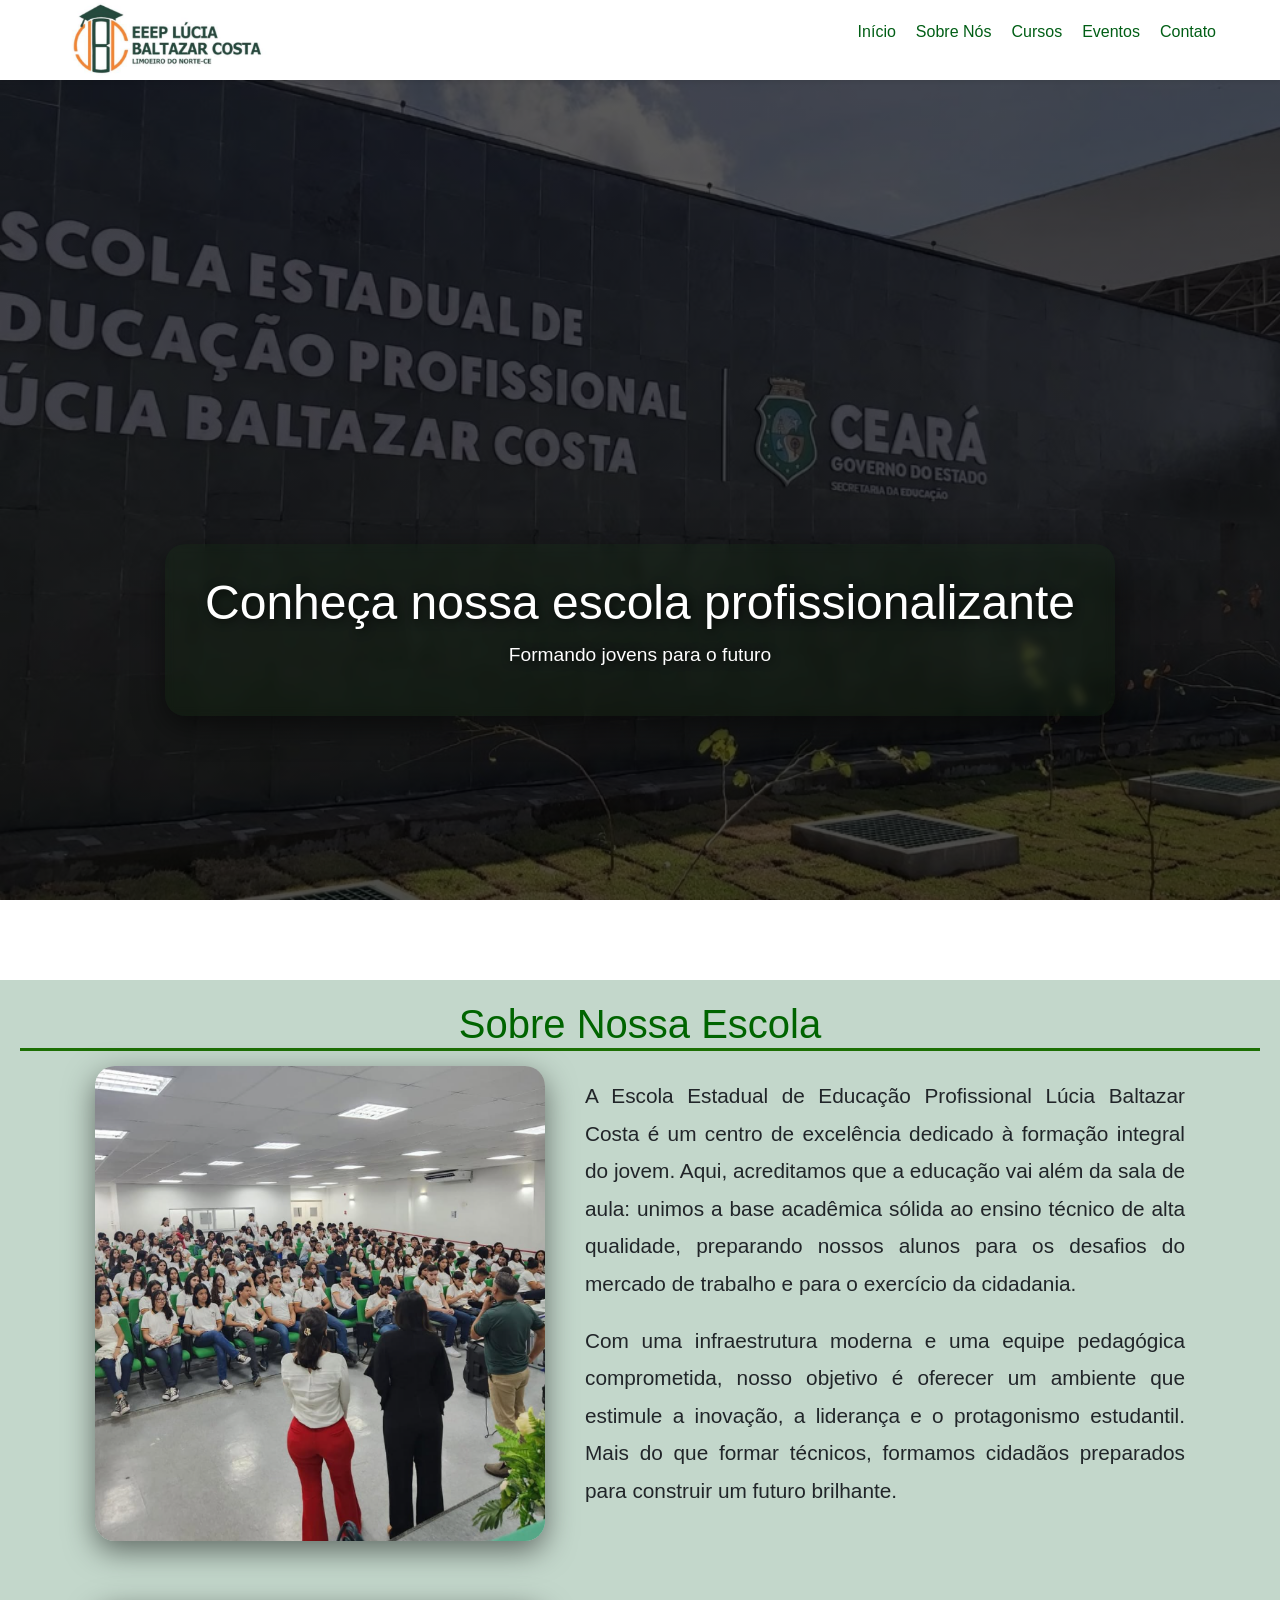
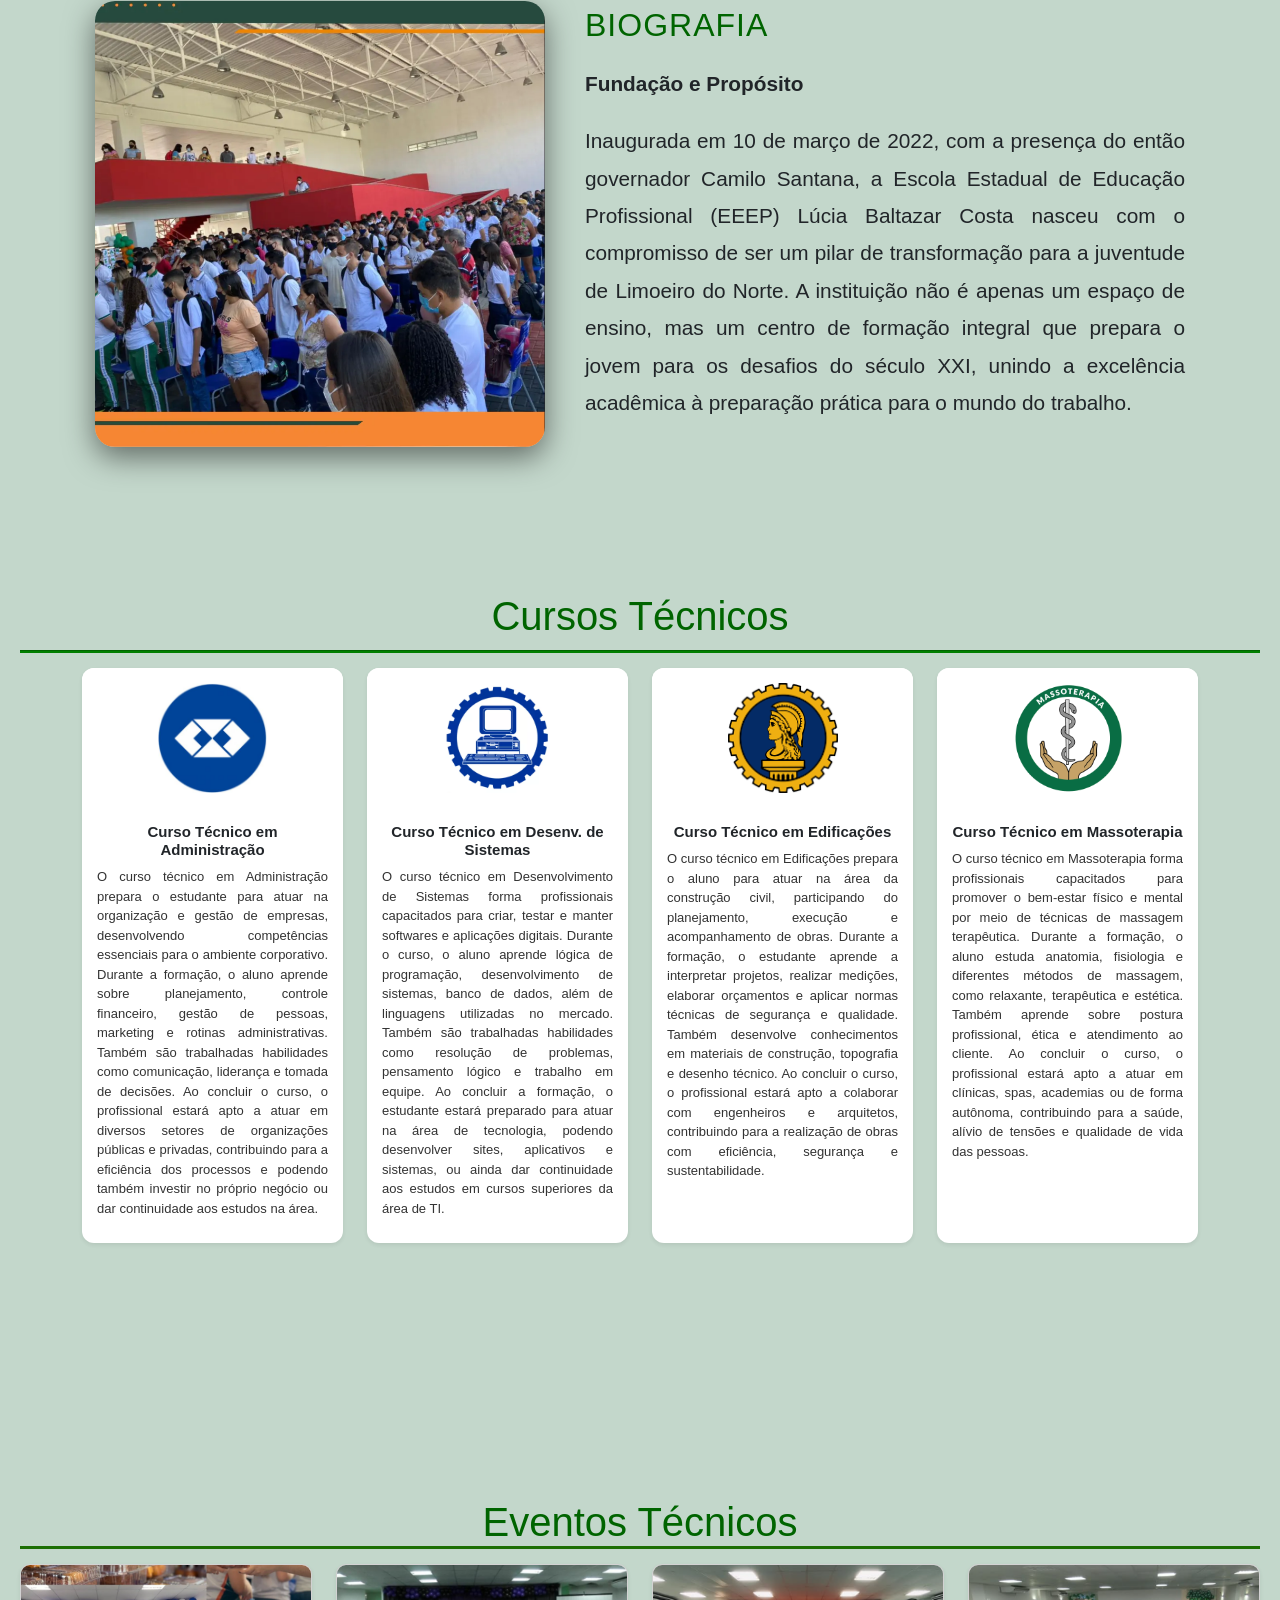
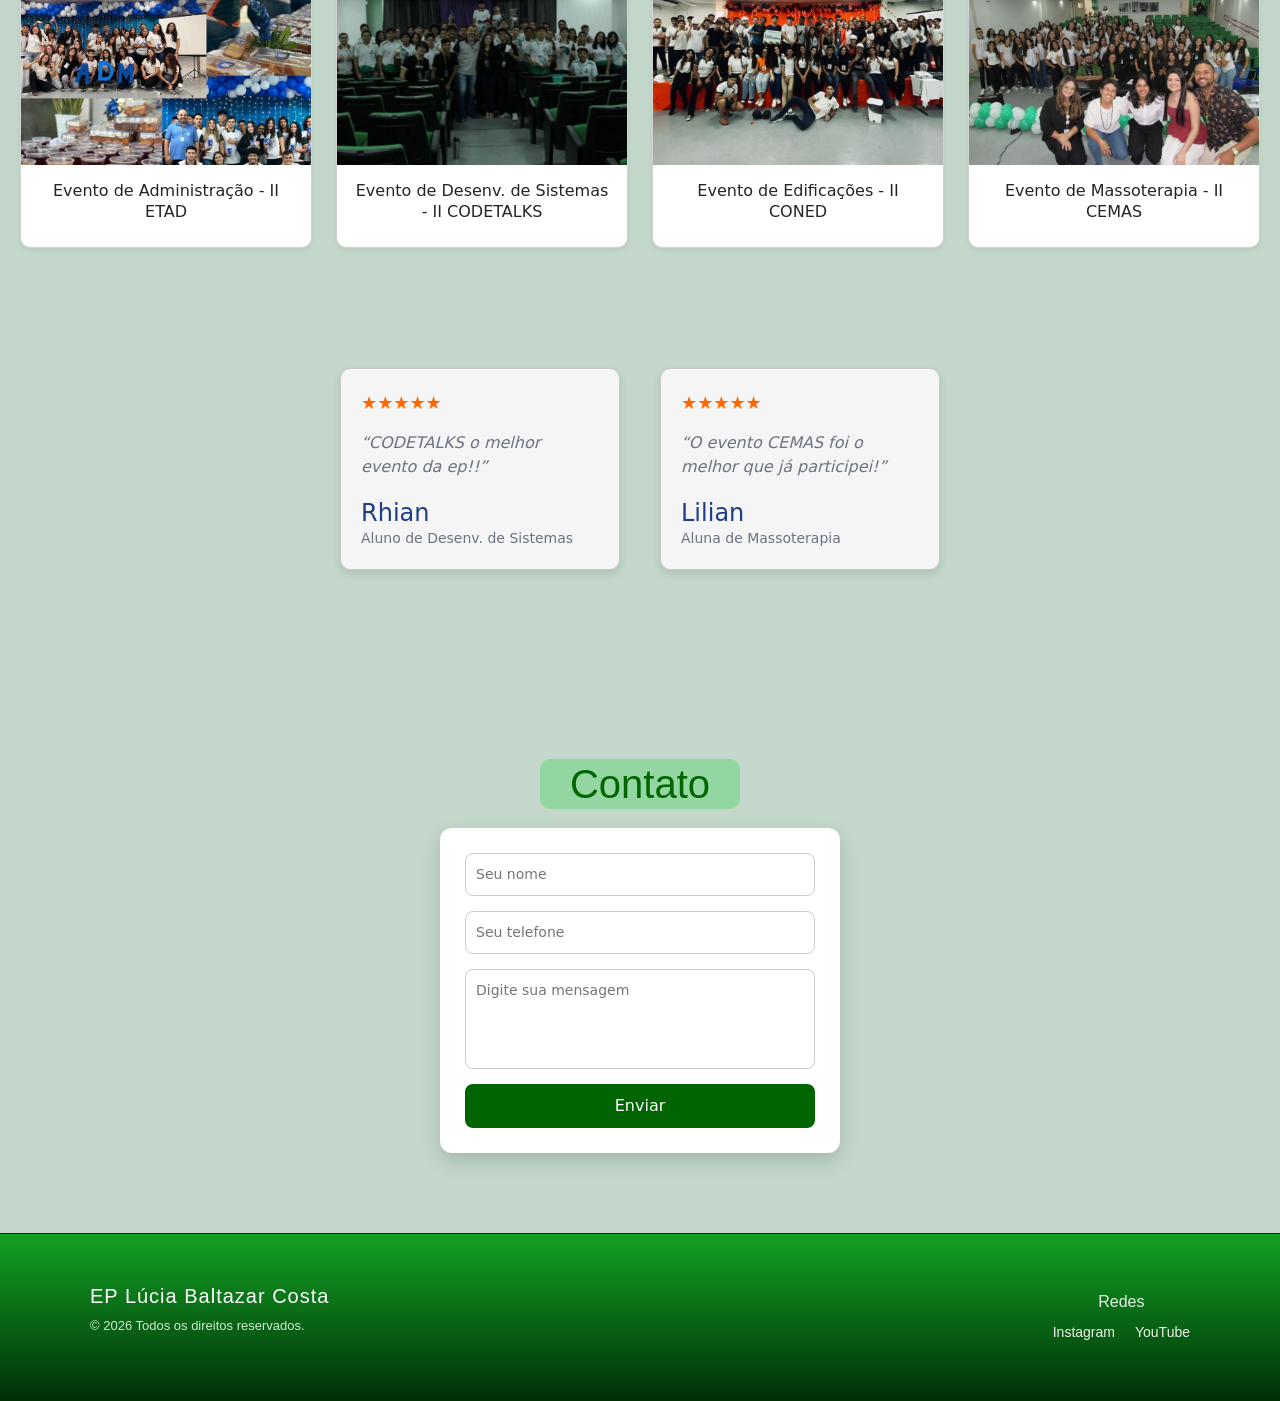
==== index.html @ de2fa272 "Renomeando arquivos HTML e CSS" ====
<!doctype html>
<html lang="pt-BR">
<head>
    <meta charset="utf-8">
    <link href="https://cdn.jsdelivr.net/npm/bootstrap@5.3.0/dist/css/bootstrap.min.css" rel="stylesheet">
    <meta name="viewport" content="width=device-width, initial-scale=1">
    <link rel="stylesheet" href="eplucia.css">
    <title>EEEP Lúcia Baltazar Costa</title>
</head>
<body>

    <header class="cabecalho-principal fixed-top w-100 shadow-sm bg-white">
        <div class="logo">
            <img src="eeeplucia.png" alt="Logo EEEP Lúcia Baltazar Costa">
        </div>
        <nav>
            <ul class="menu-escola">
                <li><a href="#inicio">Início</a></li>
                <li><a href="#sobrenos">Sobre Nós</a></li>
                <li><a href="#cursos">Cursos</a></li>
                <li><a href="#eventos">Eventos</a></li>
                <li><a href="#contato">Contato</a></li>
            </ul>
        </nav>
    </header>

    <main>
        <section id="inicio" class="hero-section vh-100 p-0 m-0">
            <div class="hero-conteudo">
                <h1>Conheça nossa escola profissionalizante</h1>
                <p>Formando jovens para o futuro</p>
            </div>
        </section>

        <section id="sobrenos">
            <h1>Sobre Nossa Escola</h1>
            <div class="container-flex">
                <div class="caixa-imagem">
                    <img src="Captura.png" alt="Foto de uma palestra na escola EEEP Lucia Baltazar">
                </div>

                <div class="caixa-texto">
                    <p class="destaque">
                        A Escola Estadual de Educação Profissional Lúcia Baltazar Costa é um centro de excelência dedicado à formação integral do jovem. Aqui, acreditamos que a educação vai além da sala de aula: unimos a base acadêmica sólida ao ensino técnico de alta qualidade, preparando nossos alunos para os desafios do mercado de trabalho e para o exercício da cidadania.
                    </p>
                    <p>
                        Com uma infraestrutura moderna e uma equipe pedagógica comprometida, nosso objetivo é oferecer um ambiente que estimule a inovação, a liderança e o protagonismo estudantil. Mais do que formar técnicos, formamos cidadãos preparados para construir um futuro brilhante.
                    </p>
                </div>
            </div>

            <div class="container-flex biografia-espaco">
                <div class="caixa-imagem">
                    <img src="inauguração.png" alt="Inauguração da escola">
                </div>

                <div class="caixa-texto">
                    <h2>Biografia</h2>
                    <p class="destaque"><strong>Fundação e Propósito</strong></p>
                    <p>
                        Inaugurada em 10 de março de 2022, com a presença do então governador Camilo Santana, a Escola Estadual de Educação Profissional (EEEP) Lúcia Baltazar Costa nasceu com o compromisso de ser um pilar de transformação para a juventude de Limoeiro do Norte.
                        A instituição não é apenas um espaço de ensino, mas um centro de formação integral que prepara o jovem para os desafios do século XXI, unindo a excelência acadêmica à preparação prática para o mundo do trabalho.
                    </p>
                </div>
            </div>
        </section>

        <section id="cursos">
            <h1>Cursos Técnicos</h1>
            <div class="container">
                <div class="row row-cols-1 row-cols-md-2 row-cols-lg-4 g-4">
                    <div class="col">
                        <div class="card h-100 text-center shadow-sm">
                            <img src="adm.png" class="card-img-top" alt="Curso de Administração">
                            <div class="card-body">
                                <h5 class="card-title">Curso Técnico em Administração</h5>
                                <p class="card-text">O curso técnico em Administração prepara o estudante para atuar na organização e gestão de empresas, desenvolvendo competências essenciais para o ambiente corporativo.
                                    Durante a formação, o aluno aprende sobre planejamento, controle financeiro, gestão de pessoas, marketing e rotinas administrativas.
                                    Também são trabalhadas habilidades como comunicação, liderança e tomada de decisões.
                                    Ao concluir o curso, o profissional estará apto a atuar em diversos setores de organizações públicas e privadas, contribuindo para a eficiência dos processos e podendo também investir no próprio negócio ou dar continuidade aos estudos na área.</p>
                            </div>
                        </div>
                    </div>

            <div class="col">
                <div class="card h-100 text-center shadow-sm">
                    <img src="desenv..png" class="card-img-top" alt="Curso de Desenvolvimento de Sistemas">
                    <div class="card-body">
                        <h5 class="card-title">Curso Técnico em Desenv. de Sistemas</h5>
                        <p class="card-text">O curso técnico em Desenvolvimento de Sistemas forma profissionais capacitados para criar, testar e manter softwares e aplicações digitais.
                            Durante o curso, o aluno aprende lógica de programação, desenvolvimento de sistemas, banco de dados, além de linguagens utilizadas no mercado.
                            Também são trabalhadas habilidades como resolução de problemas, pensamento lógico e trabalho em equipe.
                            Ao concluir a formação, o estudante estará preparado para atuar na área de tecnologia, podendo desenvolver sites, aplicativos e sistemas, ou ainda dar continuidade aos estudos em cursos superiores da área de TI.</p>
                    </div>
                </div>
            </div>

            <div class="col">
                <div class="card h-100 text-center shadow-sm">
                    <img src="edf.png" class="card-img-top" alt="Curso de Edificações">
                    <div class="card-body">
                        <h5 class="card-title">Curso Técnico em Edificações</h5>
                        <p class="card-text">O curso técnico em Edificações prepara o aluno para atuar na área da construção civil, participando do planejamento, execução e acompanhamento de obras.
                            Durante a formação, o estudante aprende a interpretar projetos, realizar medições, elaborar orçamentos e aplicar normas técnicas de segurança e qualidade.
                            Também desenvolve conhecimentos em materiais de construção, topografia e desenho técnico. Ao concluir o curso, o profissional estará apto a colaborar com engenheiros e arquitetos, contribuindo para a realização de obras com eficiência, segurança e sustentabilidade.</p>
                    </div>
                </div>
            </div>

            <div class="col">
                <div class="card h-100 text-center shadow-sm">
                    <img src="masso.png" class="card-img-top" alt="Curso de Massoterapia">
                    <div class="card-body">
                        <h5 class="card-title">Curso Técnico em Massoterapia</h5>
                        <p class="card-text">O curso técnico em Massoterapia forma profissionais capacitados para promover o bem-estar físico e mental por meio de técnicas de massagem terapêutica.
                            Durante a formação, o aluno estuda anatomia, fisiologia e diferentes métodos de massagem, como relaxante, terapêutica e estética.
                            Também aprende sobre postura profissional, ética e atendimento ao cliente. Ao concluir o curso, o profissional estará apto a atuar em clínicas, spas, academias ou de forma autônoma, contribuindo para a saúde, alívio de tensões e qualidade de vida das pessoas.</p>
                    </div>
                </div>
            </div>
            </div>
            </div>
        </section>

        <section id="eventos">
            <h1>Eventos Técnicos</h1>
            <div class="container-flex">
            <div class="row row-cols-1 row-cols-md-4 g-4">
                <div class="col">
                    <div class="card h-100 text-center shadow-sm">
                        <img src="eventoadm.png" class="card-img-top img-card" alt="Administração">
                        <div class="card-body">
                            <h5 class="card-title">Evento de Administração - II ETAD</h5>
                            <p class="card-text"></p>
                        </div>
                    </div>
                </div>

            <div class="col">
                <div class="card h-100 text-center shadow-sm">
                    <img src="eventodds.png" class="card-img-top img-card" alt="Sistemas">
                    <div class="card-body">
                        <h5 class="card-title">Evento de Desenv. de Sistemas - II CODETALKS</h5>
                        <p class="card-text"></p>
                    </div>
                </div>
            </div>

            <div class="col">
                <div class="card h-100 text-center shadow-sm">
                    <img src="eventoedf.png" class="card-img-top img-card" alt="Edificações">
                    <div class="card-body">
                        <h5 class="card-title">Evento de Edificações - II CONED</h5>
                        <p class="card-text"></p>
                    </div>
                </div>
            </div>

            <div class="col">
                <div class="card h-100 text-center shadow-sm">
                    <img src="eventomasso.png" class="card-img-top img-card" alt="Massoterapia">
                    <div class="card-body">
                        <h5 class="card-title">Evento de Massoterapia - II CEMAS</h5>
                        <p class="card-text"></p>
                    </div>
                </div>
            </div>
            </div>
        </section>

        <section class="feedbacks">
            <div class="card">
                <div class="stars">★★★★★</div>
                    <p>“CODETALKS o melhor evento da ep!!”</p>
                    <h4>Rhian</h4>
                    <span>Aluno de Desenv. de Sistemas</span>
                </div>

            <div class="card">
                <div class="stars">★★★★★</div>
                    <p>“O evento CEMAS foi o melhor que já participei!”</p>
                    <h4>Lilian</h4>
                    <span>Aluna de Massoterapia</span>
                </div>
            </div>
        </section>

        <section id="contato">
            <h1 class="titulo">Contato</h1>
            <div class="card-contato">
                <form>
                    <input type="text" placeholder="Seu nome" required>
                    <input type="tel" placeholder="Seu telefone" required>
                    <textarea placeholder="Digite sua mensagem"></textarea>
                    <button type="submit">Enviar</button>
                </form>
            </div>
        </section>
    </main>

        <footer class="footer">
            <div class="footer-container">
                <div class="footer-logo">
                    <h2>EP Lúcia Baltazar Costa</h2>
                    <p>© 2026 Todos os direitos reservados.</p>
                </div>
                <div class="footer-social">
                    <h3>Redes</h3>
                    <div class="social-links">
                        <a href="#">Instagram</a>
                        <a href="#">YouTube</a>
                    </div>
                </div>
            </div>
        </footer>
</body>
</html>
---- eplucia.css ----
* {
  margin: 0;
  padding: 0;
  box-sizing: border-box;
  scroll-behavior: smooth;
}

body {
  padding-top: 80px;
}

.cabecalho-principal {
  position: fixed;
  width: 100%;
  display: flex;
  justify-content: space-between;
  align-items: center;
  padding: 0 5%;
  position: fixed;
  background-color: white;
  box-shadow: 0 2px 5px rgba(0, 0, 0, 0.1);
  width: 100%;
  top: 0;
}

.logo img {
  max-height: 80px;
  width: auto;
  display: block;
}

.menu-escola {
  display: flex;
  list-style: none;
  gap: 20px;
}

.menu-escola li a {
  text-decoration: none;
  color: #015e15;
  font-family: sans-serif;
  font-weight: 500;
  font-size: 16px;
  transition: color 0.3s ease;
  position: relative;
}

.menu-escola li a::after {
  content: "";
  position: absolute;
  left: 0;
  bottom: -4px;
  width: 100%;
  height: 2px;
  background-color: #015e15;
  transform: scaleX(0);
  transition: transform 0.3s ease;
}

.menu-escola li a:hover::after {
  transform: scaleX(1);
}

section {
  scroll-margin-top: 100px;
}

section::before {
  content: "";
  display: block;
  height: 100px;
  margin-top: -100px;
  visibility: hidden;
}

#inicio {
  background-image: linear-gradient(rgba(0, 0, 0, 0.65), rgba(0, 0, 0, 0.7)),url('frenteep.jpg');
  background-size: cover;
  background-position: center;
  background-repeat: no-repeat;
  background-attachment: fixed;
  width: 100%;
  height: 100vh;
  display: flex;
  align-items: center;
  justify-content: center;
  text-align: center;
}

.hero-conteudo {
  z-index: 2;
  color: white;
  z-index: 2;
  background: rgba(11, 85, 1, 0.103);
  font-family: Arial, Helvetica, sans-serif;
  padding: 30px 40px;
  border-radius: 20px;
  backdrop-filter: blur(5px);
  box-shadow: 0 10px 30px rgba(0,0,0,0.5);
  margin-top: 200px;
}

.hero-conteudo h1 {
  font-size: 3rem;
  margin-bottom: 10px;
  text-shadow: 2px 2px 10px rgba(0,0,0,0.7);
}

.hero-conteudo p {
  font-size: 1.2rem;
  text-shadow: 1px 1px 8px rgba(0,0,0,0.7);
}

#sobrenos {
  display: block;
  width: 100%;
  padding: 100px 20px 20px 20px;
  background-color: rgba(0, 84, 34, 0.236);
  scroll-margin-top: 80px;
  min-height: 80vh;
  box-sizing: border-box;
  padding-bottom: 80px;
  padding-top: 20px;
}

#sobrenos h1 {
  text-align: center;
  font-family: Arial;
  color: #006400;
  margin-bottom: 15px;
  border-bottom: 3px solid rgb(28, 111, 4);
}

.container-flex {
  display: flex;
  width: 100%;
  align-items: center;
  justify-content: center;
  gap: 40px;
  flex-wrap: wrap;
  margin-bottom: 60px;
}

.caixa-imagem {
  min-width: 300px;
  max-width: 450px;
  flex: 0 0 40%;
}

.caixa-imagem img {
  width: 100%;
  height: auto;
  border-radius: 20px;
  box-shadow: 0 10px 30px rgba(0, 0, 0, 0.5);
}

.caixa-texto {
  flex: 0 0 50%;
  max-width: 600px;
}

.caixa-texto p {
  line-height: 1.8;
  text-align: justify;
  margin-bottom: 20px;
  font-size: 1.3rem;
  font-family: sans-serif;
}

.caixa-texto h2 {
  font-family: 'Segoe UI', Tahoma, Geneva, Verdana, sans-serif;
  font-size: 2rem;
  color: #006400;
  margin-bottom: 15px;
  display: inline-block;
  padding-bottom: 5px;
  text-transform: uppercase;
  letter-spacing: 1px;
}

#cursos {
  width: 100%;
  margin: 0 0;
  background-color: rgba(0, 84, 34, 0.236);
  padding: 5px 20px 250px 20px;
  scroll-margin-top: 120px;
}

#cursos h1 {
  text-align: center;
  font-family: Arial;
  color: #006400;
  margin-bottom: 15px;
  border-bottom: 2px solid green;
}

.container-flex {
  display: flex;
  width: 100%;
  align-items: center;
  justify-content: center;
  gap: 40px;
  flex-wrap: wrap;
  margin-bottom: 60px;
}

#cursos h1::after {
  content: "";
  display: block;
  width: 100%;
  height: 1px;
  background-color: #006400;
  margin-top: 10px;
}

#cursos .card {
  border: none;
  border-radius: 12px;
  overflow: hidden;
  height: 100%;
  display: flex;
  flex-direction: column;
  justify-content: space-between;
  transition: 0.3s;
}

#cursos .card:hover {
  transform: translateY(-6px);
  box-shadow: 0 10px 20px rgba(0,0,0,0.2);
}

#cursos .card-img-top {
  height: 140px;
  object-fit: contain;
  padding: 15px;
  background-color: white;
}

#cursos .card-body {
  text-align: center;
  padding: 15px;
  flex-grow: 1;
}

#cursos .card-title {
  font-size: 15px;
  font-family: Arial;
  font-weight: bold;
  margin-bottom: 8px;
}

#cursos .card-text {
  margin-bottom: 10px;
  font-size: 13px;
  color: #333;
  text-align: justify;
  font-family: Arial, Helvetica, sans-serif;
}

#eventos {
  width: 100%;
  margin: 0 0;
  background-color: rgba(0, 84, 34, 0.236);
  padding: 5px 20px 20px 20px;
  scroll-margin-top: 120px;
}

#eventos h1 {
  text-align: center;
  font-family: Arial;
  color: #006400;
  margin-bottom: 15px;
  border-bottom: 3px solid rgb(28, 111, 4);
}

#eventos .container-flex {
  display: flex;
  width: 100%;
  align-items: center;
  justify-content: center;
  gap: 40px;
  flex-wrap: wrap;
  margin-bottom: 60px;
}

#eventos .img-card {
  height: 200px;
  object-fit: cover;
}

#eventos .card {
  border-radius: 10px;
  overflow: hidden;
  transition: transform 0.3s ease;
}

#eventos .card:hover {
  transform: scale(1.03);
}

#eventos .card-title {
  font-size: 16px;
  line-height: 1.3;
  display: -webkit-box;
  -webkit-box-orient: vertical;
  overflow: hidden;
}

.feedbacks {
  padding: 20px 20px;
  background: rgba(0, 84, 34, 0.236);
  display: flex;
  justify-content: center;
}

.feedbacks .card {
  background: #f5f5f5;
  padding: 20px;
  border-radius: 10px;
  width: 280px;
  box-shadow: 0 4px 10px rgba(0,0,0,0.1);
  margin: 20px;
}

.feedbacks .stars {
  color: #ff6600;
  font-size: 18px;
  margin-bottom: 15px;
}

.feedbacks .card p {
  font-style: italic;
  color: #6b7280;
  margin-bottom: 20px;
}

.feedbacks .card h4 {
  color: #1f3c88;
  margin: 0;
}

.feedbacks .card span {
  color: #6b7280;
  font-size: 14px;
}

#contato {
  text-align: center;
  padding: 150px 20px 80px 20px;
  background-color: rgba(0, 84, 34, 0.236);
}

#contato h1 {
  color: #006400;
  margin-bottom: 20px;
  font-family: Arial;
}

.titulo {
  position: relative;
  font-size: 40px;
  color: #064d0c;
  text-align: center;
}

.titulo::before {
  content: "";
  position: absolute;
  width: 200px;
  height: 50px;
  background: #04fb213f;
  left: 50%;
  top: 50%;
  transform: translate(-50%, -50%);
  z-index: -1;
  border-radius: 10px;
}

.card-contato {
  max-width: 400px;
  margin: 0 auto;
  background: white;
  padding: 25px;
  border-radius: 12px;
  box-shadow: 0 8px 20px rgba(0,0,0,0.15);
}

.card-contato form {
  display: flex;
  flex-direction: column;
  gap: 15px;
}

.card-contato input,
.card-contato textarea {
  padding: 10px;
  border-radius: 8px;
  border: 1px solid #ccc;
  font-size: 14px;
}

.card-contato textarea {
  resize: none;
  height: 100px;
}

.card-contato button {
  padding: 10px;
  background-color: #006400;
  color: white;
  border: none;
  border-radius: 8px;
  cursor: pointer;
  transition: 0.3s;
}

.card-contato button:hover {
  background-color: #228B22;
}

.footer {
  background: linear-gradient(180deg, #12a123, #012f08);
  color: #fff;
  padding: 50px 20px;
  font-family: Arial, Helvetica, sans-serif;
  border-top: 1px solid #222;
}

.footer-container {
  max-width: 1100px;
  margin: 0 auto;
  display: flex;
  justify-content: space-between;
  align-items: center;
  flex-wrap: wrap;
}

.footer-logo h2 {
  font-size: 20px;
  margin-bottom: 8px;
  letter-spacing: 1px;
}

.footer-logo p {
  font-size: 13px;
  color: #d2efd4fb;
}

.footer-social {
  display: flex;
  flex-direction: column;
  align-items: center;
}

.footer-social h3 {
  margin-bottom: 10px;
  font-size: 16px;
  color: #f8fbf8eb;
}

.social-links {
  display: flex;
  gap: 20px;
}

.footer-social a {
  color: #edf1eb;
  text-decoration: none;
  font-size: 14px;
  position: relative;
  transition: 0.3s;
}

.footer-social a::after {
  content: "";
  position: absolute;
  width: 0%;
  height: 1px;
  background: #fff;
  left: 0;
  bottom: -3px;
  transition: 0.3s;
}

.footer-social a:hover {
  color: #fff;
}

.footer-social a:hover::after {
  width: 100%;
}

@media (max-width: 768px) {
  .footer-container {
    flex-direction: column;
    gap: 20px;
    text-align: center;
  }
}
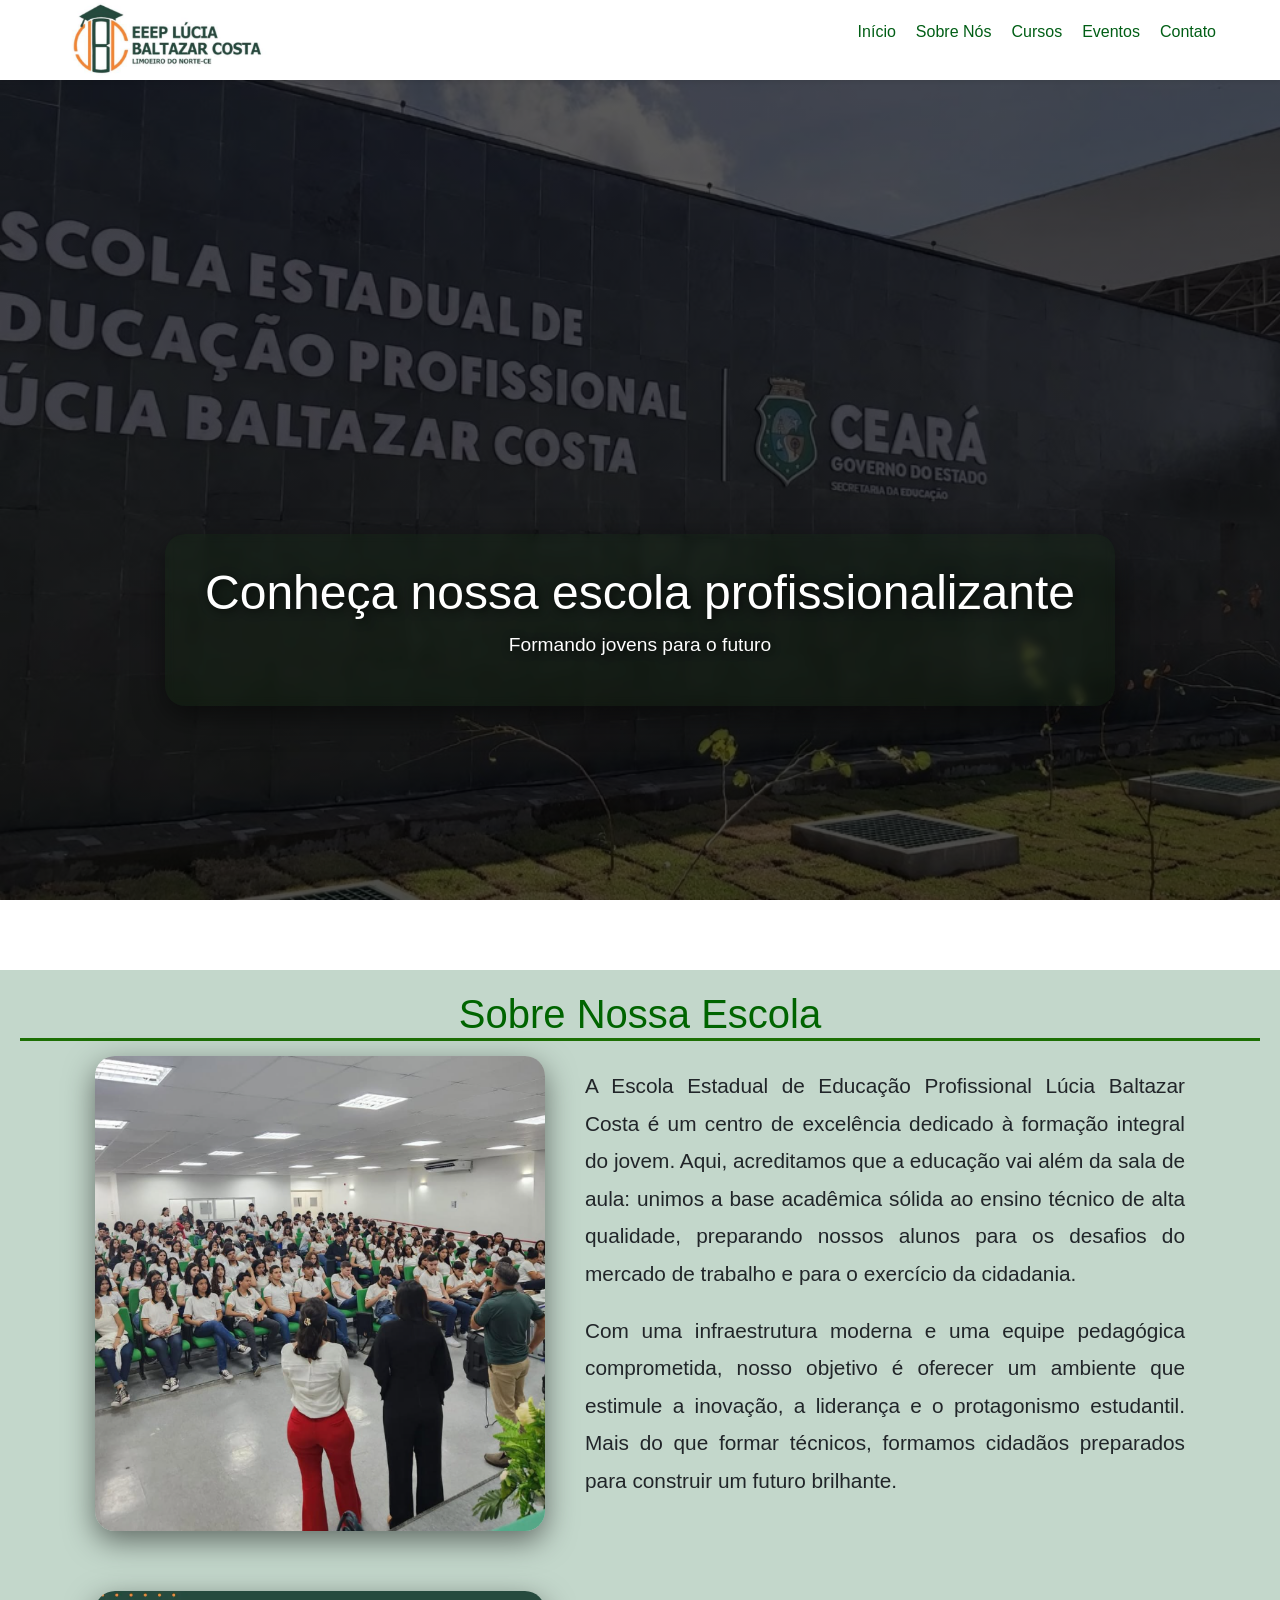
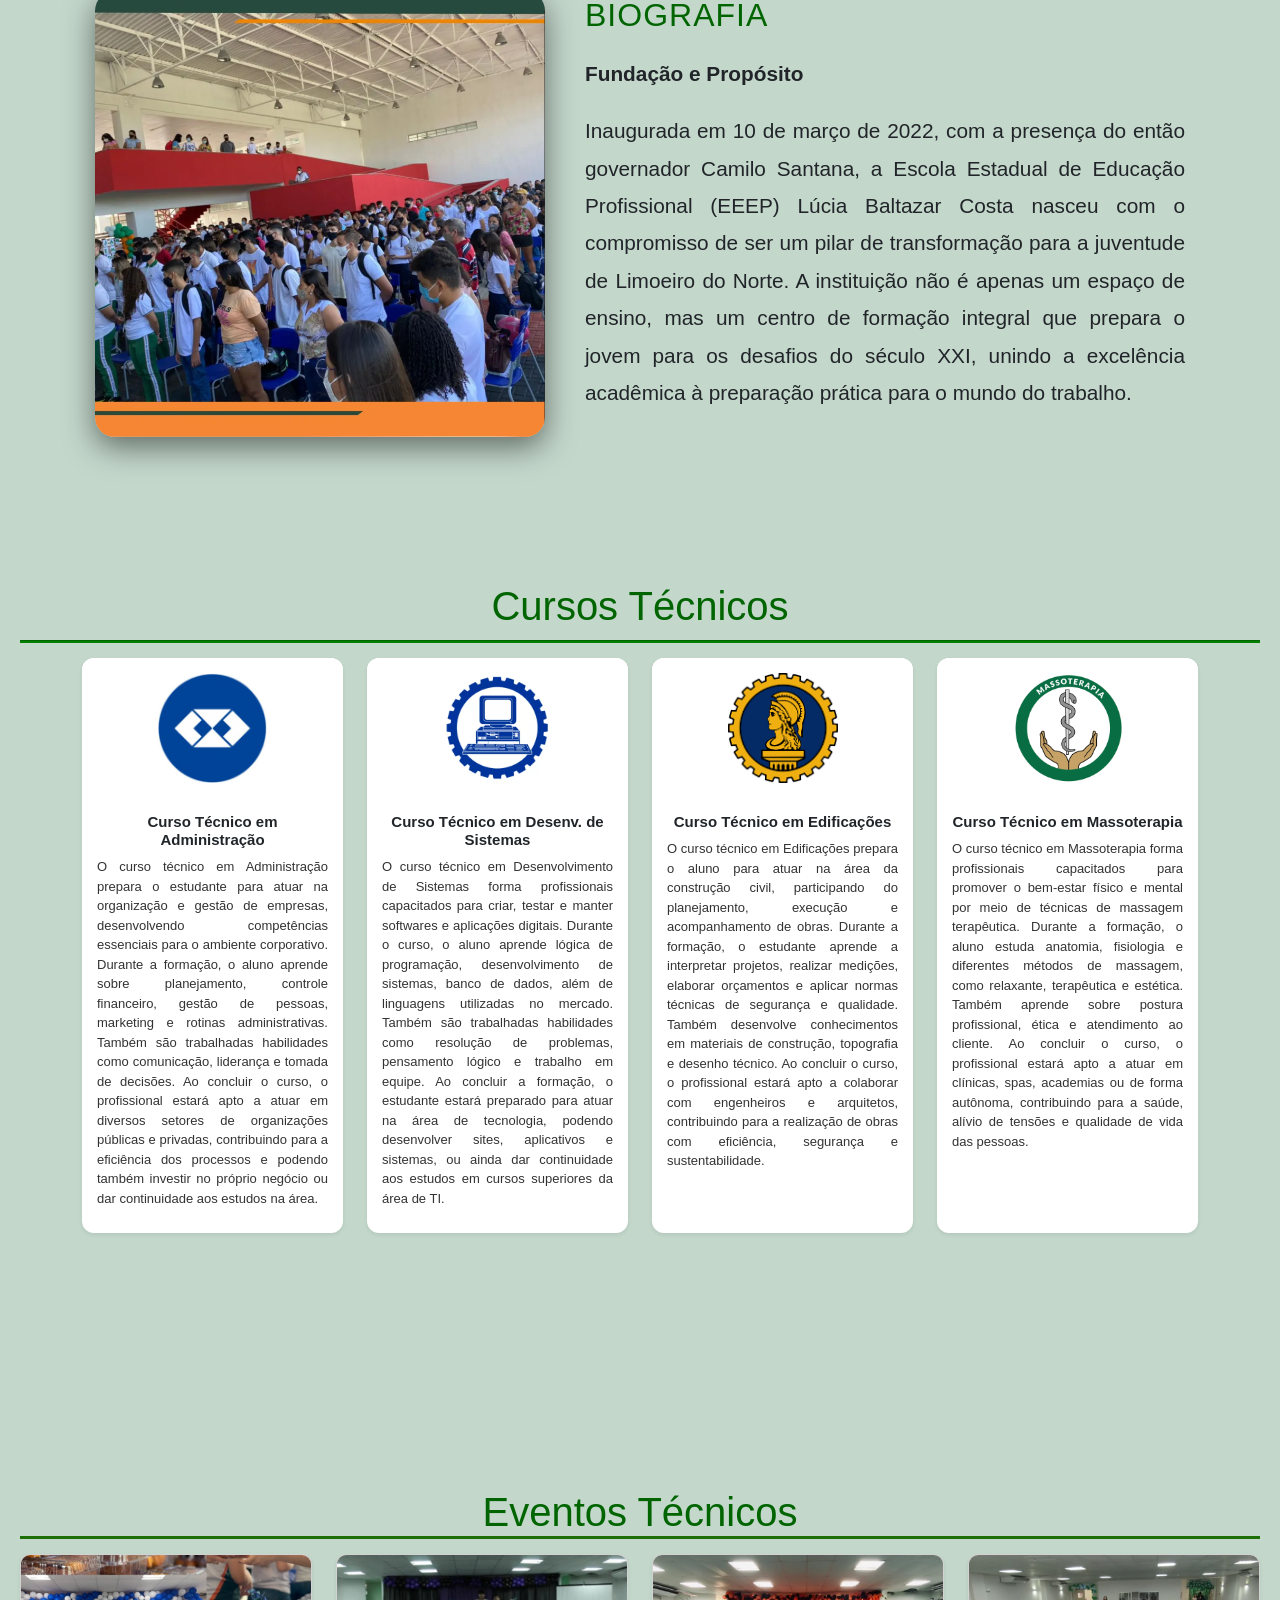
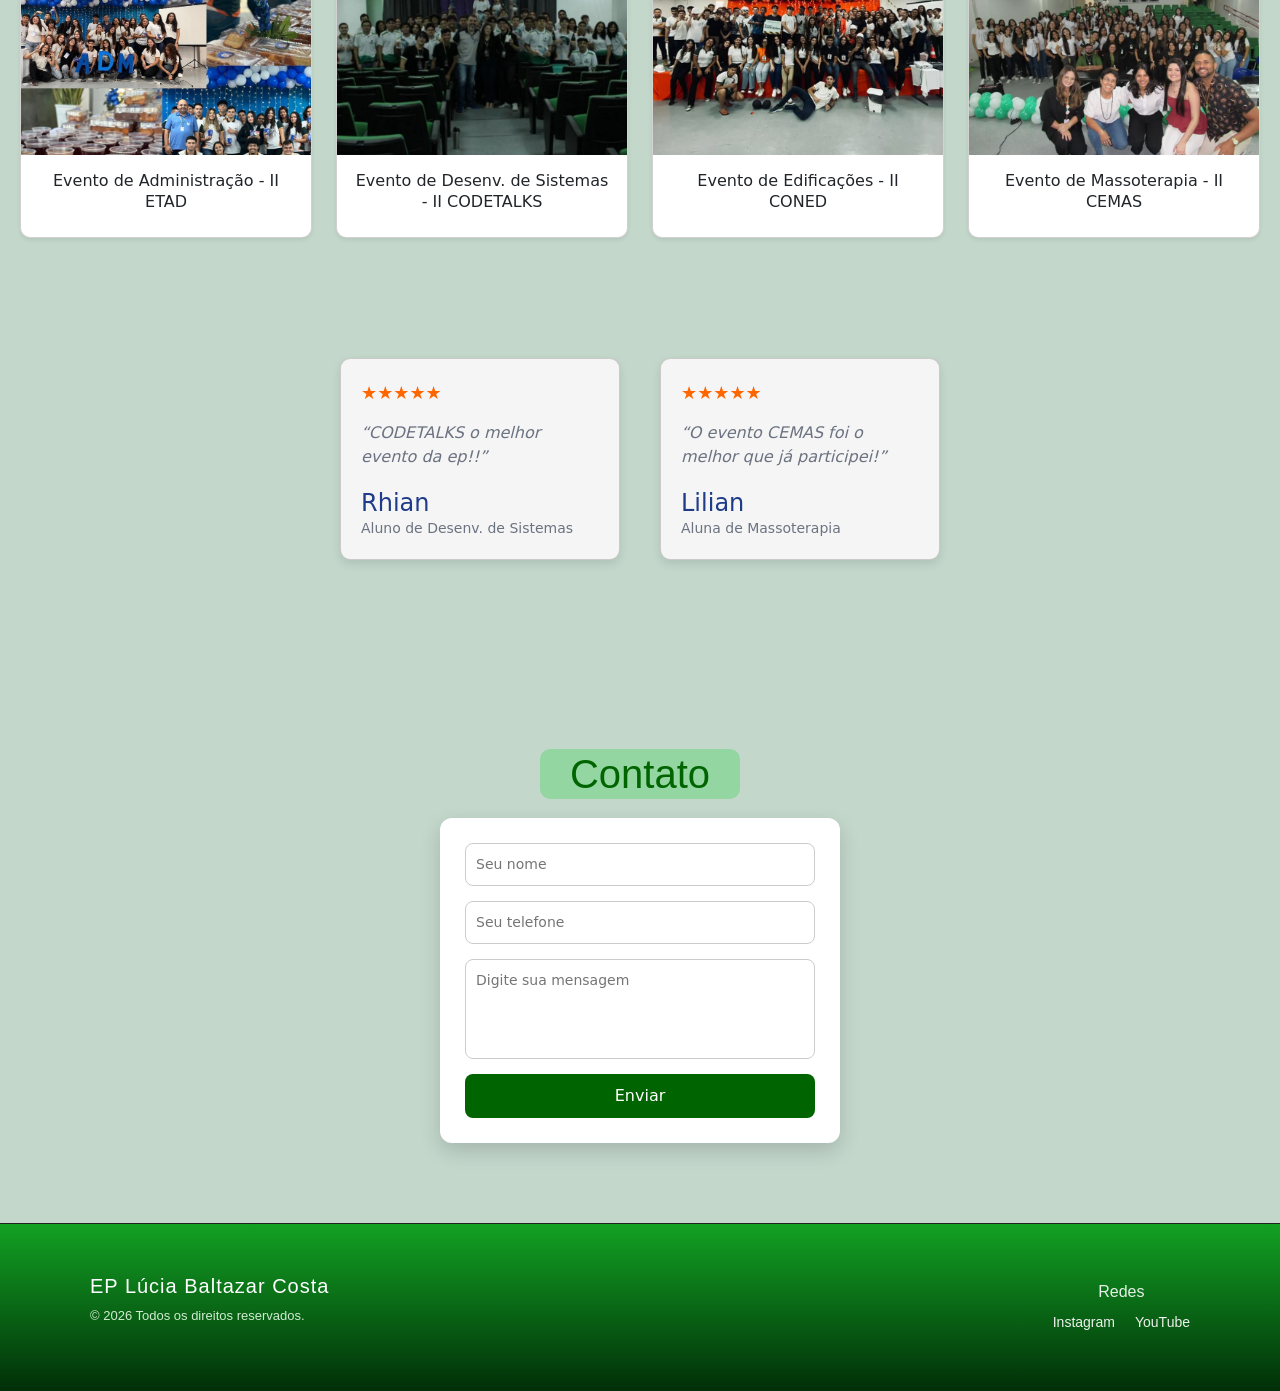
==== commit c2c479ca: "atualizando site" ====
--- a/index.html
+++ b/index.html
@@ -2,9 +2,9 @@
 <html lang="pt-BR">
 <head>
     <meta charset="utf-8">
+    <meta name="viewport" content="width=device-width, initial-scale=1">
     <link href="https://cdn.jsdelivr.net/npm/bootstrap@5.3.0/dist/css/bootstrap.min.css" rel="stylesheet">
-    <meta name="viewport" content="width=device-width, initial-scale=1">
-    <link rel="stylesheet" href="eplucia.css">
+    <link rel="stylesheet" href="style.css">
     <title>EEEP Lúcia Baltazar Costa</title>
 </head>
 <body>
--- a/style.css
+++ b/style.css
@@ -0,0 +1,499 @@
+* {
+  margin: 0;
+  padding: 0;
+  box-sizing: border-box;
+  scroll-behavior: smooth;
+}
+
+body {
+  padding-top: 70px;
+}
+
+.cabecalho-principal {
+  position: fixed;
+  width: 100%;
+  display: flex;
+  justify-content: space-between;
+  align-items: center;
+  padding: 0 5%;
+  position: fixed;
+  background-color: white;
+  box-shadow: 0 2px 5px rgba(0, 0, 0, 0.1);
+  width: 100%;
+  top: 0;
+}
+
+.logo img {
+  max-height: 80px;
+  width: auto;
+  display: block;
+}
+
+.menu-escola {
+  display: flex;
+  list-style: none;
+  gap: 20px;
+}
+
+.menu-escola li a {
+  text-decoration: none;
+  color: #015e15;
+  font-family: sans-serif;
+  font-weight: 500;
+  font-size: 16px;
+  transition: color 0.3s ease;
+  position: relative;
+}
+
+.menu-escola li a::after {
+  content: "";
+  position: absolute;
+  left: 0;
+  bottom: -4px;
+  width: 100%;
+  height: 2px;
+  background-color: #015e15;
+  transform: scaleX(0);
+  transition: transform 0.3s ease;
+}
+
+.menu-escola li a:hover::after {
+  transform: scaleX(1);
+}
+
+section {
+  scroll-margin-top: 100px;
+}
+
+section::before {
+  content: "";
+  display: block;
+  height: 100px;
+  margin-top: -100px;
+  visibility: hidden;
+}
+
+#inicio {
+  background-image: linear-gradient(rgba(0, 0, 0, 0.65), rgba(0, 0, 0, 0.7)),url('frenteep.jpg');
+  background-size: cover;
+  background-position: center;
+  background-repeat: no-repeat;
+  background-attachment: fixed;
+  width: 100%;
+  height: 100vh;
+  display: flex;
+  align-items: center;
+  justify-content: center;
+  text-align: center;
+}
+
+.hero-conteudo {
+  z-index: 2;
+  color: white;
+  z-index: 2;
+  background: rgba(11, 85, 1, 0.103);
+  font-family: Arial, Helvetica, sans-serif;
+  padding: 30px 40px;
+  border-radius: 20px;
+  backdrop-filter: blur(5px);
+  box-shadow: 0 10px 30px rgba(0,0,0,0.5);
+  margin-top: 200px;
+}
+
+.hero-conteudo h1 {
+  font-size: 3rem;
+  margin-bottom: 10px;
+  text-shadow: 2px 2px 10px rgba(0,0,0,0.7);
+}
+
+.hero-conteudo p {
+  font-size: 1.2rem;
+  text-shadow: 1px 1px 8px rgba(0,0,0,0.7);
+}
+
+#sobrenos {
+  display: block;
+  width: 100%;
+  padding: 100px 20px 20px 20px;
+  background-color: rgba(0, 84, 34, 0.236);
+  scroll-margin-top: 80px;
+  min-height: 80vh;
+  box-sizing: border-box;
+  padding-bottom: 80px;
+  padding-top: 20px;
+}
+
+#sobrenos h1 {
+  text-align: center;
+  font-family: Arial;
+  color: #006400;
+  margin-bottom: 15px;
+  border-bottom: 3px solid rgb(28, 111, 4);
+}
+
+.container-flex {
+  display: flex;
+  width: 100%;
+  align-items: center;
+  justify-content: center;
+  gap: 40px;
+  flex-wrap: wrap;
+  margin-bottom: 60px;
+}
+
+.caixa-imagem {
+  min-width: 300px;
+  max-width: 450px;
+  flex: 0 0 40%;
+}
+
+.caixa-imagem img {
+  width: 100%;
+  height: auto;
+  border-radius: 20px;
+  box-shadow: 0 10px 30px rgba(0, 0, 0, 0.5);
+}
+
+.caixa-texto {
+  flex: 0 0 50%;
+  max-width: 600px;
+}
+
+.caixa-texto p {
+  line-height: 1.8;
+  text-align: justify;
+  margin-bottom: 20px;
+  font-size: 1.3rem;
+  font-family: sans-serif;
+}
+
+.caixa-texto h2 {
+  font-family: 'Segoe UI', Tahoma, Geneva, Verdana, sans-serif;
+  font-size: 2rem;
+  color: #006400;
+  margin-bottom: 15px;
+  display: inline-block;
+  padding-bottom: 5px;
+  text-transform: uppercase;
+  letter-spacing: 1px;
+}
+
+#cursos {
+  width: 100%;
+  margin: 0 0;
+  background-color: rgba(0, 84, 34, 0.236);
+  padding: 5px 20px 250px 20px;
+  scroll-margin-top: 120px;
+}
+
+#cursos h1 {
+  text-align: center;
+  font-family: Arial;
+  color: #006400;
+  margin-bottom: 15px;
+  border-bottom: 2px solid green;
+}
+
+.container-flex {
+  display: flex;
+  width: 100%;
+  align-items: center;
+  justify-content: center;
+  gap: 40px;
+  flex-wrap: wrap;
+  margin-bottom: 60px;
+}
+
+#cursos h1::after {
+  content: "";
+  display: block;
+  width: 100%;
+  height: 1px;
+  background-color: #006400;
+  margin-top: 10px;
+}
+
+#cursos .card {
+  border: none;
+  border-radius: 12px;
+  overflow: hidden;
+  height: 100%;
+  display: flex;
+  flex-direction: column;
+  justify-content: space-between;
+  transition: 0.3s;
+}
+
+#cursos .card:hover {
+  transform: translateY(-6px);
+  box-shadow: 0 10px 20px rgba(0,0,0,0.2);
+}
+
+#cursos .card-img-top {
+  height: 140px;
+  object-fit: contain;
+  padding: 15px;
+  background-color: white;
+}
+
+#cursos .card-body {
+  text-align: center;
+  padding: 15px;
+  flex-grow: 1;
+}
+
+#cursos .card-title {
+  font-size: 15px;
+  font-family: Arial;
+  font-weight: bold;
+  margin-bottom: 8px;
+}
+
+#cursos .card-text {
+  margin-bottom: 10px;
+  font-size: 13px;
+  color: #333;
+  text-align: justify;
+  font-family: Arial, Helvetica, sans-serif;
+}
+
+#eventos {
+  width: 100%;
+  margin: 0 0;
+  background-color: rgba(0, 84, 34, 0.236);
+  padding: 5px 20px 20px 20px;
+  scroll-margin-top: 120px;
+}
+
+#eventos h1 {
+  text-align: center;
+  font-family: Arial;
+  color: #006400;
+  margin-bottom: 15px;
+  border-bottom: 3px solid rgb(28, 111, 4);
+}
+
+#eventos .container-flex {
+  display: flex;
+  width: 100%;
+  align-items: center;
+  justify-content: center;
+  gap: 40px;
+  flex-wrap: wrap;
+  margin-bottom: 60px;
+}
+
+#eventos .img-card {
+  height: 200px;
+  object-fit: cover;
+}
+
+#eventos .card {
+  border-radius: 10px;
+  overflow: hidden;
+  transition: transform 0.3s ease;
+}
+
+#eventos .card:hover {
+  transform: scale(1.03);
+}
+
+#eventos .card-title {
+  font-size: 16px;
+  line-height: 1.3;
+  display: -webkit-box;
+  -webkit-box-orient: vertical;
+  overflow: hidden;
+}
+
+.feedbacks {
+  padding: 20px 20px;
+  background: rgba(0, 84, 34, 0.236);
+  display: flex;
+  justify-content: center;
+}
+
+.feedbacks .card {
+  background: #f5f5f5;
+  padding: 20px;
+  border-radius: 10px;
+  width: 280px;
+  box-shadow: 0 4px 10px rgba(0,0,0,0.1);
+  margin: 20px;
+}
+
+.feedbacks .stars {
+  color: #ff6600;
+  font-size: 18px;
+  margin-bottom: 15px;
+}
+
+.feedbacks .card p {
+  font-style: italic;
+  color: #6b7280;
+  margin-bottom: 20px;
+}
+
+.feedbacks .card h4 {
+  color: #1f3c88;
+  margin: 0;
+}
+
+.feedbacks .card span {
+  color: #6b7280;
+  font-size: 14px;
+}
+
+#contato {
+  text-align: center;
+  padding: 150px 20px 80px 20px;
+  background-color: rgba(0, 84, 34, 0.236);
+}
+
+#contato h1 {
+  color: #006400;
+  margin-bottom: 20px;
+  font-family: Arial;
+}
+
+.titulo {
+  position: relative;
+  font-size: 40px;
+  color: #064d0c;
+  text-align: center;
+}
+
+.titulo::before {
+  content: "";
+  position: absolute;
+  width: 200px;
+  height: 50px;
+  background: #04fb213f;
+  left: 50%;
+  top: 50%;
+  transform: translate(-50%, -50%);
+  z-index: -1;
+  border-radius: 10px;
+}
+
+.card-contato {
+  max-width: 400px;
+  margin: 0 auto;
+  background: white;
+  padding: 25px;
+  border-radius: 12px;
+  box-shadow: 0 8px 20px rgba(0,0,0,0.15);
+}
+
+.card-contato form {
+  display: flex;
+  flex-direction: column;
+  gap: 15px;
+}
+
+.card-contato input,
+.card-contato textarea {
+  padding: 10px;
+  border-radius: 8px;
+  border: 1px solid #ccc;
+  font-size: 14px;
+}
+
+.card-contato textarea {
+  resize: none;
+  height: 100px;
+}
+
+.card-contato button {
+  padding: 10px;
+  background-color: #006400;
+  color: white;
+  border: none;
+  border-radius: 8px;
+  cursor: pointer;
+  transition: 0.3s;
+}
+
+.card-contato button:hover {
+  background-color: #228B22;
+}
+
+.footer {
+  background: linear-gradient(180deg, #12a123, #012f08);
+  color: #fff;
+  padding: 50px 20px;
+  font-family: Arial, Helvetica, sans-serif;
+  border-top: 1px solid #222;
+}
+
+.footer-container {
+  max-width: 1100px;
+  margin: 0 auto;
+  display: flex;
+  justify-content: space-between;
+  align-items: center;
+  flex-wrap: wrap;
+}
+
+.footer-logo h2 {
+  font-size: 20px;
+  margin-bottom: 8px;
+  letter-spacing: 1px;
+}
+
+.footer-logo p {
+  font-size: 13px;
+  color: #d2efd4fb;
+}
+
+.footer-social {
+  display: flex;
+  flex-direction: column;
+  align-items: center;
+}
+
+.footer-social h3 {
+  margin-bottom: 10px;
+  font-size: 16px;
+  color: #f8fbf8eb;
+}
+
+.social-links {
+  display: flex;
+  gap: 20px;
+}
+
+.footer-social a {
+  color: #edf1eb;
+  text-decoration: none;
+  font-size: 14px;
+  position: relative;
+  transition: 0.3s;
+}
+
+.footer-social a::after {
+  content: "";
+  position: absolute;
+  width: 0%;
+  height: 1px;
+  background: #fff;
+  left: 0;
+  bottom: -3px;
+  transition: 0.3s;
+}
+
+.footer-social a:hover {
+  color: #fff;
+}
+
+.footer-social a:hover::after {
+  width: 100%;
+}
+
+@media (max-width: 768px) {
+  .footer-container {
+    flex-direction: column;
+    gap: 20px;
+    text-align: center;
+  }
+}
